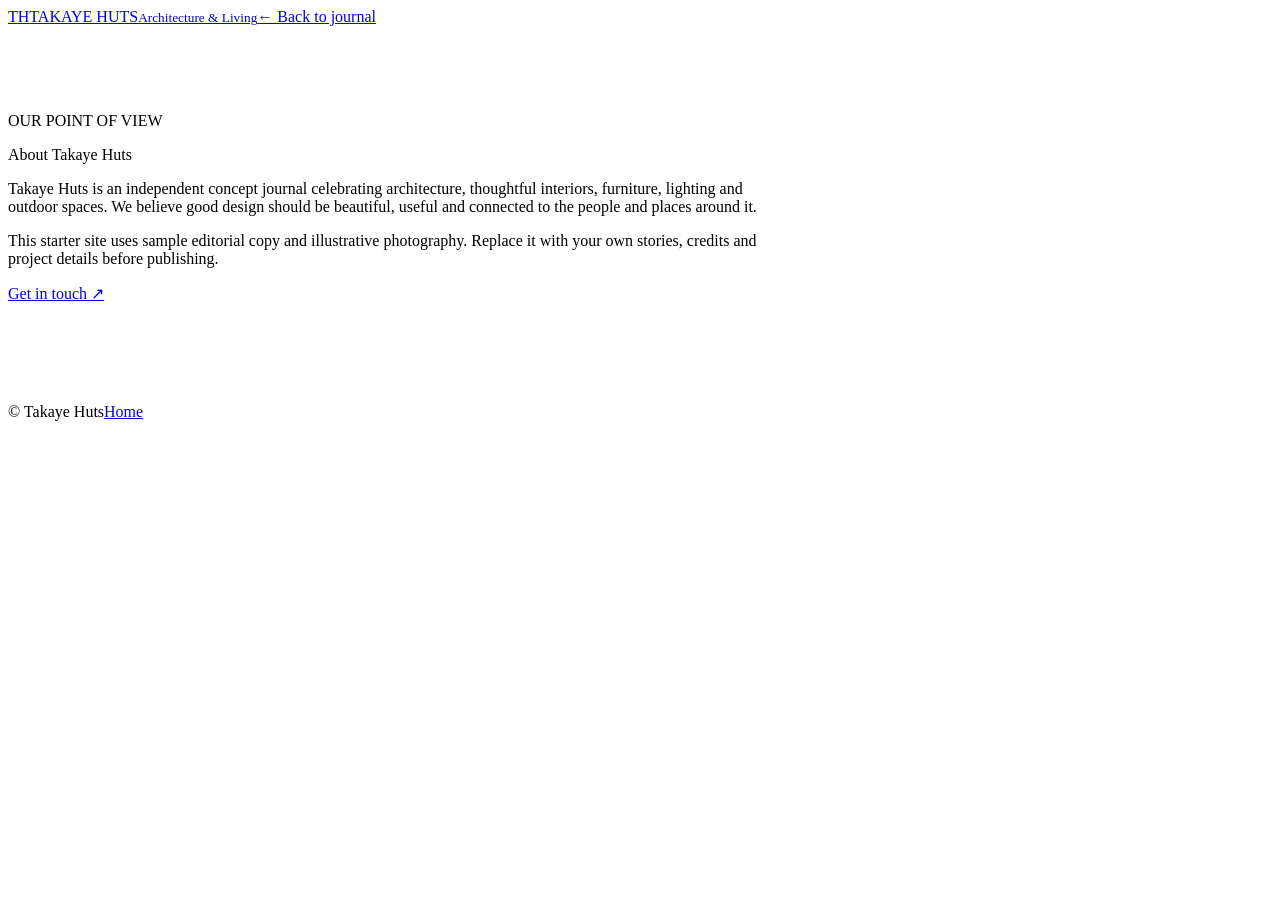
==== about.html @ 7993d815 "Add files via upload" ====
<!doctype html><html lang="en"><head><meta charset="utf-8"><meta name="viewport" content="width=device-width,initial-scale=1"><title>About — Takaye Huts</title><link rel="stylesheet" href="assets/style.css"></head><body><header class="site-header wrap"><a class="brand" href="index.html"><span class="brand-mark">T<span>H</span></span><span class="brand-copy">TAKAYE HUTS<small>Architecture & Living</small></span></a><a class="text-link" href="index.html">← Back to journal</a></header><main class="wrap" style="max-width:760px;padding:70px 0 100px"><p class="eyebrow">OUR POINT OF VIEW</p><h1 style="font:500 48px/1.15 var(--serif)">About Takaye Huts</h1><p>Takaye Huts is an independent concept journal celebrating architecture, thoughtful interiors, furniture, lighting and outdoor spaces. We believe good design should be beautiful, useful and connected to the people and places around it.</p><p>This starter site uses sample editorial copy and illustrative photography. Replace it with your own stories, credits and project details before publishing.</p><a class="text-link" href="mailto:hello@takayehuts.example">Get in touch ↗</a></main><footer class="footer"><div class="wrap footer-bottom"><span>© Takaye Huts</span><a href="index.html">Home</a></div></footer></body></html>
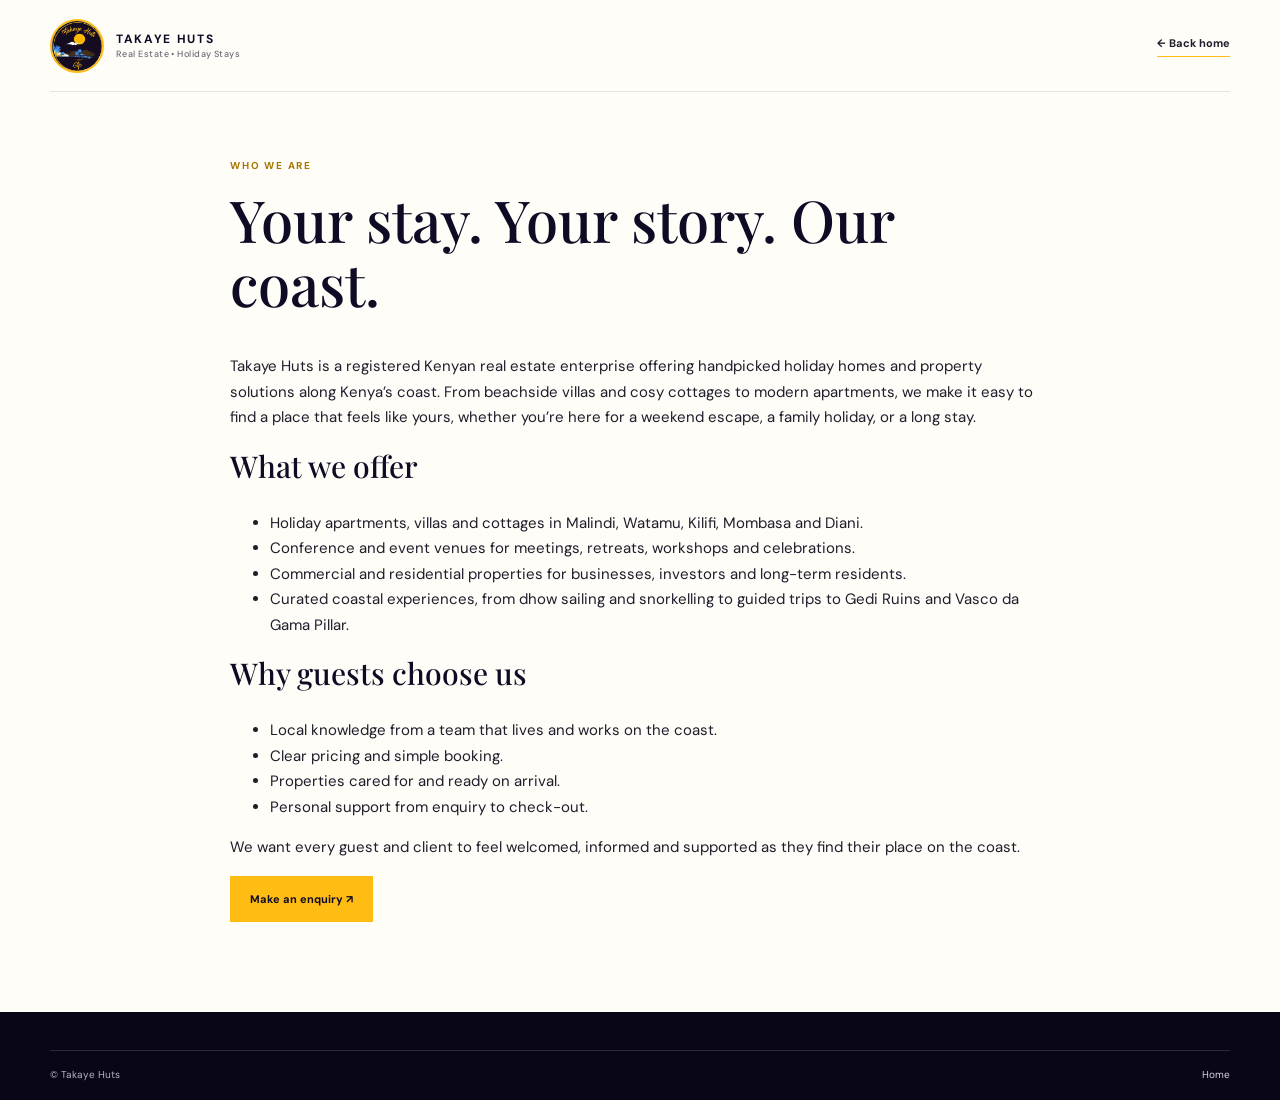
==== commit ca038bb5: "Add files via upload" ====
--- a/about.html
+++ b/about.html
@@ -1 +1 @@
-<!doctype html><html lang="en"><head><meta charset="utf-8"><meta name="viewport" content="width=device-width,initial-scale=1"><title>About — Takaye Huts</title><link rel="stylesheet" href="assets/style.css"></head><body><header class="site-header wrap"><a class="brand" href="index.html"><span class="brand-mark">T<span>H</span></span><span class="brand-copy">TAKAYE HUTS<small>Architecture & Living</small></span></a><a class="text-link" href="index.html">← Back to journal</a></header><main class="wrap" style="max-width:760px;padding:70px 0 100px"><p class="eyebrow">OUR POINT OF VIEW</p><h1 style="font:500 48px/1.15 var(--serif)">About Takaye Huts</h1><p>Takaye Huts is an independent concept journal celebrating architecture, thoughtful interiors, furniture, lighting and outdoor spaces. We believe good design should be beautiful, useful and connected to the people and places around it.</p><p>This starter site uses sample editorial copy and illustrative photography. Replace it with your own stories, credits and project details before publishing.</p><a class="text-link" href="mailto:hello@takayehuts.example">Get in touch ↗</a></main><footer class="footer"><div class="wrap footer-bottom"><span>© Takaye Huts</span><a href="index.html">Home</a></div></footer></body></html>+<!doctype html><html lang="en"><head><meta charset="utf-8"><meta name="viewport" content="width=device-width,initial-scale=1"><title>About Takaye Huts</title><link rel="stylesheet" href="assets/style.css"></head><body><header class="site-header wrap"><a class="brand" href="index.html"><img src="assets/takaye-huts-logo.jpg" alt="Takaye Huts logo"><span class="brand-copy">TAKAYE HUTS<small>Real Estate • Holiday Stays</small></span></a><a class="text-link" href="index.html">← Back home</a></header><main class="wrap" style="max-width:820px;padding:65px 0 90px"><p class="eyebrow">WHO WE ARE</p><h1 style="font:500 clamp(38px,5vw,58px)/1.1 var(--serif);color:var(--navy)">Your stay. Your story. Our coast.</h1><p>Takaye Huts is a registered Kenyan real estate enterprise offering handpicked holiday homes and property solutions along Kenya’s coast. From beachside villas and cosy cottages to modern apartments, we make it easy to find a place that feels like yours, whether you’re here for a weekend escape, a family holiday, or a long stay.</p><h2 style="font:500 30px var(--serif);color:var(--navy)">What we offer</h2><ul><li>Holiday apartments, villas and cottages in Malindi, Watamu, Kilifi, Mombasa and Diani.</li><li>Conference and event venues for meetings, retreats, workshops and celebrations.</li><li>Commercial and residential properties for businesses, investors and long-term residents.</li><li>Curated coastal experiences, from dhow sailing and snorkelling to guided trips to Gedi Ruins and Vasco da Gama Pillar.</li></ul><h2 style="font:500 30px var(--serif);color:var(--navy)">Why guests choose us</h2><ul><li>Local knowledge from a team that lives and works on the coast.</li><li>Clear pricing and simple booking.</li><li>Properties cared for and ready on arrival.</li><li>Personal support from enquiry to check-out.</li></ul><p>We want every guest and client to feel welcomed, informed and supported as they find their place on the coast.</p><a class="button" href="index.html#contact">Make an enquiry ↗</a></main><footer class="footer"><div class="wrap footer-bottom"><span>© Takaye Huts</span><a href="index.html">Home</a></div></footer></body></html>
--- a/assets/style.css
+++ b/assets/style.css
@@ -0,0 +1,5 @@
+@import url('https://fonts.googleapis.com/css2?family=DM+Sans:wght@400;500;600;700&family=Playfair+Display:ital,wght@0,500;0,600;1,500;1,600&display=swap');
+:root{--navy:#100b25;--gold:#ffbd13;--blue:#3595e8;--ink:#201c2b;--muted:#6f6a78;--paper:#fffdf8;--line:#e9e4d9;--serif:'Playfair Display',Georgia,serif;--sans:'DM Sans',Arial,sans-serif}
+*{box-sizing:border-box}html{scroll-behavior:smooth;scroll-padding-top:90px}body{margin:0;background:var(--paper);color:var(--ink);font-family:var(--sans);font-size:15px;line-height:1.7}a{color:inherit;text-decoration:none}button{font:inherit}.wrap{width:min(1180px,calc(100% - 44px));margin-inline:auto}.topline{min-height:34px;background:var(--navy);color:#fff7dc;display:flex;align-items:center;justify-content:space-between;gap:15px;padding:7px max(22px,calc((100vw - 1180px)/2));font-size:9px;letter-spacing:.14em;text-transform:uppercase}.site-header{min-height:92px;display:flex;align-items:center;justify-content:space-between;gap:28px;border-bottom:1px solid var(--line)}.brand{display:flex;align-items:center;gap:12px;flex-shrink:0}.brand img{width:54px;height:54px;object-fit:cover;border-radius:50%;border:2px solid var(--gold)}.brand-copy{font-weight:700;letter-spacing:.14em;font-size:12px;line-height:1.4;color:var(--navy)}.brand-copy small{display:block;font-size:9px;font-weight:500;letter-spacing:.05em;color:var(--muted)}.nav{display:flex;align-items:center;gap:clamp(12px,2vw,26px)}.nav a{font-size:11px;font-weight:700}.nav a:hover{color:#b57c00}.nav .nav-cta{background:var(--gold);color:var(--navy);padding:11px 16px;border-radius:2px}.menu-toggle{display:none;border:1px solid var(--line);background:white;padding:8px 12px}.hero{margin:30px auto 84px;min-height:520px;display:grid;grid-template-columns:.9fr 1.1fr;position:relative;background:var(--navy);color:white;overflow:hidden}.hero-copy{padding:55px 24px 48px 9%;align-self:center;position:relative;z-index:2}.eyebrow{font-size:10px;font-weight:700;letter-spacing:.18em;color:#a87500;margin:0 0 14px;text-transform:uppercase}.hero .eyebrow{color:var(--gold)}h1,h2,h3,p{margin-top:0}.hero h1{font:500 clamp(40px,5vw,68px)/1.08 var(--serif);letter-spacing:-.04em;margin-bottom:20px}.hero h1 em,.intro h2 em{color:var(--gold);font-weight:500}.hero-text{max-width:390px;color:#e3dfeb;font-size:14px;line-height:1.9;margin-bottom:25px}.hero-actions{display:flex;align-items:center;gap:22px;flex-wrap:wrap}.button{display:inline-flex;align-items:center;justify-content:center;background:var(--gold);color:var(--navy);padding:13px 19px;font-size:11px;font-weight:700;border:1px solid var(--gold)}.button:hover{background:#ffd45f}.text-link{display:inline-flex;align-items:center;gap:9px;border-bottom:1px solid var(--gold);padding-bottom:4px;font-size:11px;font-weight:700}.hero-tagline{color:#f6c943;font:italic 17px var(--serif);margin:28px 0 0}.hero-photo{min-height:520px;background:linear-gradient(90deg,rgba(16,11,37,.1),rgba(16,11,37,.04)),url('https://images.unsplash.com/photo-1600210492486-724fe5c67fb0?auto=format&fit=crop&w=1400&q=85') center/cover}.hero-badge{position:absolute;right:calc(50% - 20px);bottom:28px;background:var(--gold);color:var(--navy);width:96px;height:96px;border-radius:50%;display:flex;flex-direction:column;justify-content:center;align-items:center;line-height:1.35;font-size:8px;letter-spacing:.13em;transform:rotate(-8deg);border:4px solid var(--navy);outline:1px solid var(--gold)}.hero-badge strong{font:600 18px var(--serif)}.intro{max-width:820px;text-align:center;padding-bottom:45px}.intro h2,.section-heading h2,.destinations h2,.experience-copy h2,.why h2,.contact-inner h2{font:500 clamp(32px,4vw,47px)/1.15 var(--serif);letter-spacing:-.03em;margin:0 0 17px;color:var(--navy)}.intro-text{max-width:720px;margin:0 auto;color:var(--muted);line-height:1.95}.section{padding:38px 0 82px}.section-heading{display:flex;justify-content:space-between;align-items:end;gap:30px;margin-bottom:28px}.section-heading .eyebrow{margin-bottom:8px}.section-note{max-width:380px;color:var(--muted);font-size:13px;margin-bottom:5px}.cards{display:grid;grid-template-columns:repeat(3,minmax(0,1fr));gap:24px}.property-card{background:#fff;border:1px solid var(--line)}.property-card img{width:100%;height:235px;object-fit:cover;display:block}.card-body{padding:23px 22px 25px}.card-kicker{font-size:9px;font-weight:700;letter-spacing:.16em;color:#9b6a00}.card-body h3{font:500 24px/1.25 var(--serif);color:var(--navy);margin:9px 0 10px}.card-body p{font-size:12px;line-height:1.8;color:var(--muted);min-height:64px;margin-bottom:18px}.destinations{background:#f4f0e7;padding:70px 0 74px;text-align:center}.destinations h2{margin-bottom:10px}.destinations .section-note{margin:0 auto 27px}.destination-list{display:flex;justify-content:center;gap:12px;flex-wrap:wrap}.destination-list span{border:1px solid #d9cda9;background:#fffdf8;padding:11px 20px;color:var(--navy);font-weight:700;font-size:12px}.experiences{display:grid;grid-template-columns:1fr 1fr;gap:55px;align-items:center}.experience-image{min-height:380px;background:url('https://images.unsplash.com/photo-1500375592092-40eb2168fd21?auto=format&fit=crop&w=1200&q=85') center/cover}.experience-copy p:not(.eyebrow){color:var(--muted);line-height:1.9;font-size:13px;margin-bottom:22px}.why{background:var(--navy);color:white;padding:70px 0 78px}.why .eyebrow{color:var(--gold)}.why h2{color:white;max-width:670px}.benefits{display:grid;grid-template-columns:repeat(4,1fr);gap:26px;margin-top:35px}.benefits>div{border-top:1px solid #51465e;padding-top:18px}.benefits strong{font:italic 24px var(--serif);color:var(--gold)}.benefits h3{font:500 20px var(--serif);margin:10px 0 8px}.benefits p{font-size:12px;color:#d3cddd;line-height:1.8;margin:0}.contact-band{background:var(--gold);padding:44px 0}.contact-inner{display:flex;align-items:center;justify-content:space-between;gap:30px}.contact-inner .eyebrow{color:#725000}.contact-inner h2{font-size:36px;margin-bottom:8px}.contact-inner p:not(.eyebrow){max-width:610px;margin:0;color:#4d3c10;font-size:13px}.button-light{background:var(--navy);color:white;border-color:var(--navy);white-space:nowrap}.button-light:hover{background:#2c2344}.footer{background:#090617;color:#fff;padding:38px 0 17px}.footer-main{display:flex;align-items:center;justify-content:space-between;gap:25px;padding-bottom:28px}.footer-brand .brand-copy{color:white}.footer-brand .brand-copy small{color:#c4bdcf}.footer-main>p{font:italic 17px/1.6 var(--serif);color:#d9d1e4;margin:0}.footer-links{display:flex;gap:18px;flex-wrap:wrap}.footer-links a,.footer-bottom{font-size:10px;color:#d9d1e4}.footer-bottom{border-top:1px solid #30283e;padding-top:15px;display:flex;justify-content:space-between;gap:15px}.footer-bottom span:first-child{color:#b9b1c6}
+@media(max-width:900px){.site-header{min-height:78px}.menu-toggle{display:block}.nav{display:none;position:absolute;z-index:5;top:120px;left:22px;right:22px;background:#fffdf8;border:1px solid var(--line);padding:18px;box-shadow:0 12px 28px #100b251a;flex-direction:column;align-items:stretch}.nav.open{display:flex}.nav a{padding:8px}.hero{grid-template-columns:1fr 1fr}.hero-copy{padding-left:7%}.hero-badge{right:calc(50% - 36px)}.cards{gap:14px}.card-body{padding:18px}.card-body h3{font-size:21px}.benefits{grid-template-columns:repeat(2,1fr)}}
+@media(max-width:640px){.wrap{width:calc(100% - 30px)}.topline{font-size:8px;letter-spacing:.08em;flex-direction:column;gap:0;align-items:center}.topline span:last-child{display:none}.brand img{width:45px;height:45px}.hero{margin-top:18px;grid-template-columns:1fr;margin-bottom:52px}.hero-copy{padding:40px 25px 32px}.hero-photo{min-height:260px;grid-row:1}.hero-badge{right:18px;bottom:220px;width:75px;height:75px}.hero-badge strong{font-size:15px}.hero h1{font-size:46px}.intro{padding-bottom:25px}.section{padding:28px 0 55px}.section-heading{display:block}.section-note{margin-top:12px}.cards{grid-template-columns:1fr}.property-card img{height:230px}.card-body p{min-height:0}.destinations{padding:52px 0}.destination-list{gap:8px}.destination-list span{padding:9px 13px}.experiences{grid-template-columns:1fr;gap:28px}.experience-image{min-height:250px}.benefits{grid-template-columns:1fr 1fr;gap:18px}.contact-inner{align-items:flex-start;flex-direction:column}.contact-inner h2{font-size:31px}.footer-main{align-items:flex-start;flex-direction:column}.footer-links{gap:14px}.footer-bottom{flex-direction:column}}
